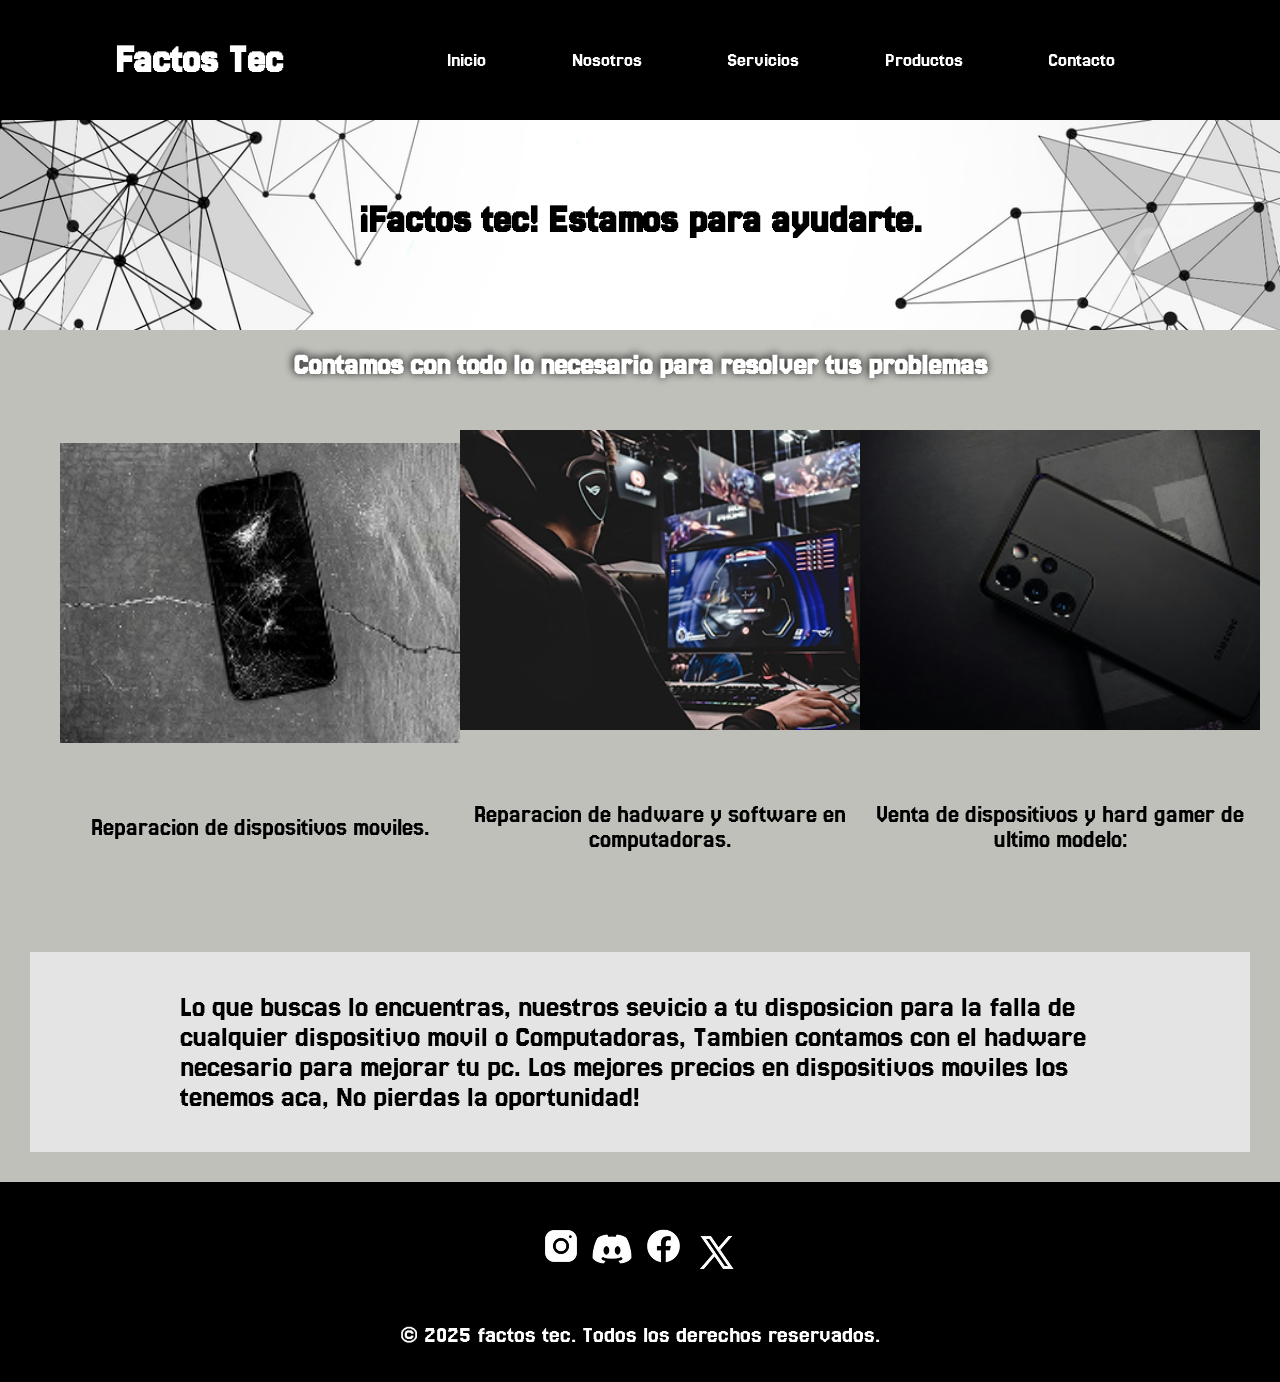
==== index.html @ e306a078 "Primer commit" ====
<!DOCTYPE html>
<html lang="en">

<head>
    <meta charset="UTF-8">
    <meta name="viewport" content="width=device-width, initial-scale=1.0">
    <title>Factos Tec</title>
    <link rel="stylesheet" href="./estilos-css/style.css">
</head>

<body>
    <header>
        <h1>Factos Tec</h1>
        <nav>
            <ul>
                <li><a href="index.html">Inicio</a></li>
                <li><a href="Paginas/nostros.html">Nosotros</a></li>
                <li><a href="Paginas/servicios.html">Servicios</a></li>
                <li><a href="Paginas/productos.html">Productos</a></li>
                <li><a href="Paginas/contacto.html">Contacto</a></li>
            </ul>
        </nav>
    </header>
    <main>
        <section class="banner">
            <h1 class="textoimagen">¡Factos tec! Estamos para ayudarte.</h1>
            <img src="contenido-multimedia/banner.jpg" alt="">
        </section>
        <div>
            <h2>Contamos con todo lo necesario para resolver tus problemas</h2>
        </div>
        <section>
            <div class="principal">
                <div>
                    <img class="imagenPrincipal" src="contenido-multimedia/celuroto1.png" alt="celular/roto">
                    <p> Reparacion de dispositivos moviles. </p>
                </div>
                <div>
                    <img class="imagenPrincipal" src="contenido-multimedia/mostrarpc.png" alt="una/computadora">
                    <p>Reparacion de hadware y software en computadoras.</p>
                </div>
                <div>
                    <img class="imagenPrincipal" src="contenido-multimedia/a51p.png" alt="un/celular">
                    <p> Venta de dispositivos y hard gamer de ultimo modelo:</p>
                </div>
            </div>
            <p class="descripcion">Lo que buscas lo encuentras, nuestros sevicio a tu disposicion para la falla de
                cualquier dispositivo movil o Computadoras, Tambien
                contamos con el hadware necesario para mejorar tu pc.
                Los mejores precios en dispositivos moviles los tenemos aca, No pierdas la oportunidad!</p>
        </section>
    </main>
    <footer>
        <div class="container-footer">
            <div class="section-footer-two">
                <div><img src="contenido-multimedia/instagram.png" alt="instagram"></div>
                <div><img src="contenido-multimedia/discord.png" alt="discord"></div>
                <div><img src="contenido-multimedia/facebook.png" alt="facebook"></div>
                <div><img src="contenido-multimedia/x.png" alt="x"></div>

            </div>
            <div class="section-footer">
                <span class="piedepagina">© 2025 factos tec. Todos los derechos reservados.</span>
            </div>
        </div>
    </footer>
</body>

</html>
---- estilos-css/style.css ----
/* FUENTE DE LETRAS */

@import url('https://fonts.googleapis.com/css2?family=Jersey+25&display=swap');



/* CAMBIOS GENERALES*/

* {
    margin: 0;
    padding: 0;
    box-sizing: border-box;
}



html {
    font-size: 62.5%;
    font-family: "Jersey 25", serif;
}


/* HEADER*/



header {
    background-color: black;
    display: flex;
    flex-direction: row;
    justify-content: space-evenly;
    align-items: center;

}

nav {
    width: 60%;
    padding: 50px;

}

header ul {
    list-style-type: none;
    display: flex;
    justify-content: space-between;
    align-content: center;
    height: 100%;
}


header a {
    color: white;
    text-decoration: none;
    font-size: 2.0rem;
}

/**nosotros.html**/






/**productos.html**/
.ventacel {
    padding: 30px;
    display: flex;
    justify-content: space-around;
}

.ventapc {
    padding: 30px;
    display: flex;
    justify-content: space-around;
}


/**servicios.html**/

.cajacel {
    width: 300px;
    height: 200px;
    background-color: aqua;
    text-align: center;

}

.cajapc {
    width: 300px;
    height: 200px;
    background-color: aquamarine;
    text-align: center;
}


.imagenserv {
    width: 550px;
    padding: 60px;

}

.imgcel {
    width: 100%;
    height: calc(50% - .5rem);
    object-fit: cover;
}


.textoimagen {
    color: black;
}

.banner {
    text-align: center;
    background-image: url(../contenido-multimedia/bannerfacha.jpg);
    background-size: cover;
    background-position: top;
    background-repeat: no-repeat;
    padding: 80px 0;
}

.principal {
    display: flex;
    justify-content: space-evenly;
    align-items: center;
    text-align: center;
    margin: 30px;
    padding: 0px 30px;

}

.imagenPrincipal {
    width: 40rem;
    height: 30rem;
    object-fit: cover;
}

.descripcion {
    font-size: 3.0rem;
    display: flex;
    margin: 0px 30px;
    padding: 40px 150px;
    background-color: #e4e4e4;
    margin-bottom: 30px;
}

h1 {
    color: white;
    font-size: 4.0rem;
}

h2 {
    color: white;
    font-size: 3.0rem;
    display: flex;
    flex-direction: row;
    justify-content: center;
    padding: 20px 0;
    text-shadow: -1px -1px 9px #000000;

}

h3 {
    font-size: 3.0rem;
}


ul {
    list-style: none;
}

p {
    font-size: 2.5rem;
    padding: 70px 0;
}

/*main*/

body {
    background-color: #bfc0ba;

}

.listaservicios {
    font-size: 1.8rem;

    display: flex;
    gap: 4rem;
    justify-content: center;
    align-items: start;
    flex-direction: column;
}

.centro {
    font-size: 3.2rem;
    text-align: center;
}

.productosventa {
    font-size: 2.0rem;
}

/*footer*/

footer {
    background-color: black;

}

.container-footer {
    width: 100%;
    height: 20rem;
    display: flex;
    flex-direction: column;
    justify-content: flex-end;
    align-items: center;
    gap: 1rem;
}

.section-footer {
    width: 100%;
    height: 10rem;
    color: white;
    display: flex;
    justify-content: center;
    align-items: center;
}

.section-footer-two {
    width: 100%;
    height: 10rem;
    display: flex;
    flex-direction: row;
    justify-content: center;
    align-items: end;
    gap: 1rem;
}

footer p {
    color: white;
}

.piedepagina {
    font-size: 24px;
}

.container-main {
    width: 100%;
    height: 70rem;
    display: flex;
    flex-direction: row;
    gap: 2rem;
    padding-bottom: 2rem;
}

.section-1 {
    width: 33%;
    background-color: #fff;
    margin: 2rem;
    height: calc(100% - 4rem);
    display: flex;
    justify-content: center;
    align-items: center;
}

.section-2 {
    width: 33%;
    height: 100%;
    display: flex;
    flex-direction: column;
    gap: 1rem;
}

.section-3 {
    width: 33%;
    background-color: #fff;
    margin: 2rem;
    height: calc(100% - 4rem);
    display: flex;
    justify-content: center;
    align-items: center;
}

.parrafo-service {
    width: 80%;
    height: 80%;
    display: flex;
    gap: 2rem;
    flex-direction: column;
}

.section-nos1 {
    width: 40%;
    height: 100%;
    background-color: white;
    margin-left: 4rem;
}

.section-nos2 {
    width: 60%;
    height: 100%;
    display: flex;
    justify-content: center;
    align-items: center;
}

.text-span {
    padding: 2rem;
    width: 100%;
    height: 100%;
    font-size: 24px;
    display: flex;
    flex-direction: column;
    gap: 4rem;
    justify-content: center;
}

.imgProduct {
    width: 23rem;
    height: 19rem;
    object-fit: cover;
}

.section-contact {
    width: 50%;
    height: 100%;
    display: flex;
    flex-direction: column;
    justify-content: start;
    align-items: center;
    gap: 3rem;
}

.text-contact {
    width: 80%;
    height: 30%;
    background-color: #fff;
    display: flex;
    justify-content: center;
    align-items: center;
    padding: 4rem !important;
    font-size: 24px;
}

.container-icons {    
    width: 80%;
    height: 70%;
    display: flex;
    flex-direction: column;
    gap: 1rem;
}

.contact-info {
    width: 100%;
    display: flex;
    flex-direction: row;
    gap: 2rem;
    justify-content: start;
    align-items: center;
}
.iconsContact {
    width: 10rem;
    height: 10rem;
}

.container-form {
    width: 100%;
    max-width: 600px;
    margin: auto;
    padding: 2rem;
    background-color: #ffffff;
    box-shadow: 0 4px 12px rgba(0, 0, 0, 0.1);
    border-radius: 12px;
    font-family: 'Segoe UI', sans-serif;
    font-size: 24px;
    padding-top: 3rem;
    text-align: center;
    gap: 3rem;
    display: flex;
    flex-direction: column;
}

.form {
    display: flex;
    flex-direction: column;
    gap: 1.5rem;
}

.inputs {
    display: flex;
    flex-direction: column;
}

label {
    font-size: 16px;
    font-weight: 600;
    margin-bottom: 0.5rem;
}

input,
textarea {
    padding: 0.8rem 1rem;
    border: 1px solid #ccc;
    border-radius: 8px;
    font-size: 16px;
    transition: border-color 0.3s;
}

input:focus,
textarea:focus {
    border-color: #000;
    outline: none;
}

button {
    padding: 0.8rem;
    font-size: 16px;
    background-color: #000;
    color: white;
    border: none;
    border-radius: 8px;
    cursor: pointer;
    transition: background-color 0.3s ease;
}

button:hover {
    background-color: #FFF;
    color: #000;
    border: 1px solid black;
}
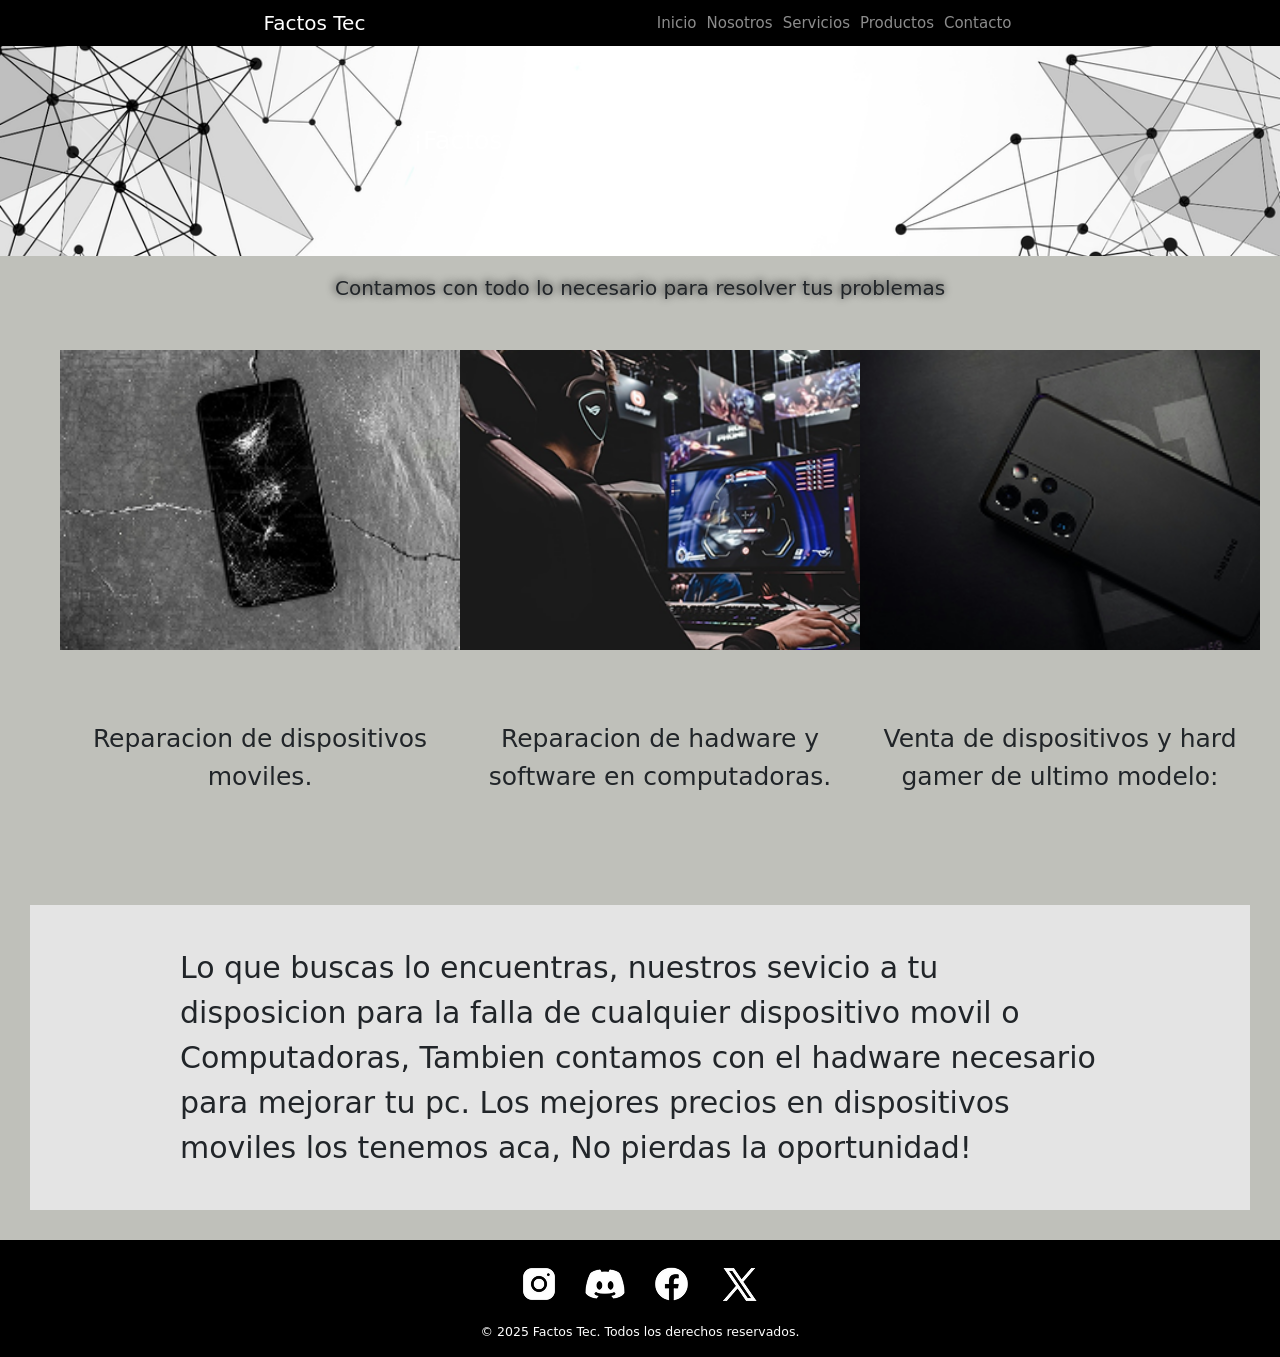
==== commit 309392f2: "agrego boostrap y adapto diseño a mobile." ====
--- a/index.html
+++ b/index.html
@@ -1,69 +1,157 @@
 <!DOCTYPE html>
 <html lang="en">
+  <head>
+    <meta charset="UTF-8" />
+    <meta name="viewport" content="width=device-width, initial-scale=1.0" />
+    <title>Factos Tec</title>
+    <link rel="stylesheet" href="./estilos-css/style.css" />
+    <link
+      href="https://cdn.jsdelivr.net/npm/bootstrap@5.3.3/dist/css/bootstrap.min.css"
+      rel="stylesheet"
+    />
+  </head>
 
-<head>
-    <meta charset="UTF-8">
-    <meta name="viewport" content="width=device-width, initial-scale=1.0">
-    <title>Factos Tec</title>
-    <link rel="stylesheet" href="./estilos-css/style.css">
-</head>
-
-<body>
+  <body>
     <header>
-        <h1>Factos Tec</h1>
-        <nav>
-            <ul>
-                <li><a href="index.html">Inicio</a></li>
-                <li><a href="Paginas/nostros.html">Nosotros</a></li>
-                <li><a href="Paginas/servicios.html">Servicios</a></li>
-                <li><a href="Paginas/productos.html">Productos</a></li>
-                <li><a href="Paginas/contacto.html">Contacto</a></li>
+      <nav class="navbar navbar-expand-lg navbar-dark bg-black">
+        <div class="container-fluid">
+          <a class="navbar-brand fs-2 custom-font" href="#">Factos Tec</a>
+          <button
+            class="navbar-toggler"
+            type="button"
+            data-bs-toggle="collapse"
+            data-bs-target="#navbarNav"
+          >
+            <span class="navbar-toggler-icon"></span>
+          </button>
+          <div
+            class="collapse navbar-collapse justify-content-end"
+            id="navbarNav"
+          >
+            <ul class="navbar-nav">
+              <li class="nav-item">
+                <a class="nav-link fs-4 custom-font" href="../index.html"
+                  >Inicio</a
+                >
+              </li>
+              <li class="nav-item">
+                <a
+                  class="nav-link fs-4 custom-font"
+                  href="./Paginas/nostros.html"
+                  >Nosotros</a
+                >
+              </li>
+              <li class="nav-item">
+                <a
+                  class="nav-link fs-4 custom-font"
+                  href="./Paginas/servicios.html"
+                  >Servicios</a
+                >
+              </li>
+              <li class="nav-item">
+                <a
+                  class="nav-link fs-4 custom-font"
+                  href="./Paginas/productos.html"
+                  >Productos</a
+                >
+              </li>
+              <li class="nav-item">
+                <a
+                  class="nav-link fs-4 custom-font"
+                  href="./Paginas/contacto.html"
+                  >Contacto</a
+                >
+              </li>
             </ul>
-        </nav>
+          </div>
+        </div>
+      </nav>
     </header>
     <main>
-        <section class="banner">
-            <h1 class="textoimagen">¡Factos tec! Estamos para ayudarte.</h1>
-            <img src="contenido-multimedia/banner.jpg" alt="">
-        </section>
-        <div>
-            <h2>Contamos con todo lo necesario para resolver tus problemas</h2>
+      <section class="banner">
+        <h1 class="textoimagen">¡Factos tec! Estamos para ayudarte.</h1>
+        <img src="contenido-multimedia/banner.jpg" alt="" />
+      </section>
+      <div>
+        <h2>Contamos con todo lo necesario para resolver tus problemas</h2>
+      </div>
+      <section>
+        <div class="principal">
+          <div>
+            <img
+              class="imagenPrincipal"
+              src="contenido-multimedia/celuroto1.png"
+              alt="celular/roto"
+            />
+            <p>Reparacion de dispositivos moviles.</p>
+          </div>
+          <div>
+            <img
+              class="imagenPrincipal"
+              src="contenido-multimedia/mostrarpc.png"
+              alt="una/computadora"
+            />
+            <p>Reparacion de hadware y software en computadoras.</p>
+          </div>
+          <div>
+            <img
+              class="imagenPrincipal"
+              src="contenido-multimedia/a51p.png"
+              alt="un/celular"
+            />
+            <p>Venta de dispositivos y hard gamer de ultimo modelo:</p>
+          </div>
         </div>
-        <section>
-            <div class="principal">
-                <div>
-                    <img class="imagenPrincipal" src="contenido-multimedia/celuroto1.png" alt="celular/roto">
-                    <p> Reparacion de dispositivos moviles. </p>
-                </div>
-                <div>
-                    <img class="imagenPrincipal" src="contenido-multimedia/mostrarpc.png" alt="una/computadora">
-                    <p>Reparacion de hadware y software en computadoras.</p>
-                </div>
-                <div>
-                    <img class="imagenPrincipal" src="contenido-multimedia/a51p.png" alt="un/celular">
-                    <p> Venta de dispositivos y hard gamer de ultimo modelo:</p>
-                </div>
-            </div>
-            <p class="descripcion">Lo que buscas lo encuentras, nuestros sevicio a tu disposicion para la falla de
-                cualquier dispositivo movil o Computadoras, Tambien
-                contamos con el hadware necesario para mejorar tu pc.
-                Los mejores precios en dispositivos moviles los tenemos aca, No pierdas la oportunidad!</p>
-        </section>
+        <p class="descripcion">
+          Lo que buscas lo encuentras, nuestros sevicio a tu disposicion para la
+          falla de cualquier dispositivo movil o Computadoras, Tambien contamos
+          con el hadware necesario para mejorar tu pc. Los mejores precios en
+          dispositivos moviles los tenemos aca, No pierdas la oportunidad!
+        </p>
+      </section>
     </main>
-    <footer>
-        <div class="container-footer">
-            <div class="section-footer-two">
-                <div><img src="contenido-multimedia/instagram.png" alt="instagram"></div>
-                <div><img src="contenido-multimedia/discord.png" alt="discord"></div>
-                <div><img src="contenido-multimedia/facebook.png" alt="facebook"></div>
-                <div><img src="contenido-multimedia/x.png" alt="x"></div>
+    <footer class="bg-black text-white mt-5 py-4">
+      <div class="container text-center">
+        <div class="row justify-content-center align-items-center mb-3 gap-3">
+          <div class="col-auto">
+            <img
+              src="../contenido-multimedia/instagram.png"
+              alt="Instagram"
+              class="footer-icon"
+            />
+          </div>
+          <div class="col-auto">
+            <img
+              src="../contenido-multimedia/discord.png"
+              alt="Discord"
+              class="footer-icon"
+            />
+          </div>
+          <div class="col-auto">
+            <img
+              src="../contenido-multimedia/facebook.png"
+              alt="Facebook"
+              class="footer-icon"
+            />
+          </div>
+          <div class="col-auto">
+            <img
+              src="../contenido-multimedia/x.png"
+              alt="X"
+              class="footer-icon"
+            />
+          </div>
+        </div>
+        <div class="row">
+          <div class="col">
+            <span class="fs-5 custom-font"
+              >© 2025 Factos Tec. Todos los derechos reservados.</span
+            >
+          </div>
+        </div>
+      </div>
+    </footer>
 
-            </div>
-            <div class="section-footer">
-                <span class="piedepagina">© 2025 factos tec. Todos los derechos reservados.</span>
-            </div>
-        </div>
-    </footer>
-</body>
-
-</html>+    <script src="https://cdn.jsdelivr.net/npm/bootstrap@5.3.3/dist/js/bootstrap.bundle.min.js"></script>
+  </body>
+</html>
--- a/estilos-css/style.css
+++ b/estilos-css/style.css
@@ -1,430 +1,482 @@
 /* FUENTE DE LETRAS */
 
-@import url('https://fonts.googleapis.com/css2?family=Jersey+25&display=swap');
-
-
+@import url("https://fonts.googleapis.com/css2?family=Jersey+25&display=swap");
 
 /* CAMBIOS GENERALES*/
 
 * {
-    margin: 0;
-    padding: 0;
-    box-sizing: border-box;
-}
-
-
+  margin: 0;
+  padding: 0;
+  box-sizing: border-box;
+}
 
 html {
-    font-size: 62.5%;
-    font-family: "Jersey 25", serif;
-}
-
+  font-size: 62.5%;
+  font-family: "Jersey 25", serif;
+}
 
 /* HEADER*/
 
-
-
 header {
-    background-color: black;
-    display: flex;
-    flex-direction: row;
-    justify-content: space-evenly;
-    align-items: center;
-
+  background-color: black;
+  display: flex;
+  flex-direction: row;
+  justify-content: space-evenly;
+  align-items: center;
 }
 
 nav {
-    width: 60%;
-    padding: 50px;
-
+  width: 60%;
+  padding: 50px;
+}
+
+h1 {
+  color: white !important;
 }
 
 header ul {
-    list-style-type: none;
-    display: flex;
-    justify-content: space-between;
-    align-content: center;
-    height: 100%;
-}
-
+  list-style-type: none;
+  display: flex;
+  justify-content: space-between;
+  align-content: center;
+  height: 100%;
+}
+
+ul {
+  padding-left: 0 !important;
+}
 
 header a {
-    color: white;
-    text-decoration: none;
-    font-size: 2.0rem;
+  color: white;
+  text-decoration: none;
+  font-size: 2rem;
 }
 
 /**nosotros.html**/
-
-
-
-
-
 
 /**productos.html**/
 .ventacel {
-    padding: 30px;
-    display: flex;
-    justify-content: space-around;
+  padding: 30px;
+  display: flex;
+  justify-content: space-around;
 }
 
 .ventapc {
-    padding: 30px;
-    display: flex;
-    justify-content: space-around;
-}
-
+  padding: 30px;
+  display: flex;
+  justify-content: space-around;
+}
 
 /**servicios.html**/
 
 .cajacel {
-    width: 300px;
-    height: 200px;
-    background-color: aqua;
-    text-align: center;
-
+  width: 300px;
+  height: 200px;
+  text-align: center;
 }
 
 .cajapc {
-    width: 300px;
-    height: 200px;
-    background-color: aquamarine;
-    text-align: center;
-}
-
+  width: 300px;
+  height: 200px;
+  background-color: aquamarine;
+  text-align: center;
+}
 
 .imagenserv {
-    width: 550px;
-    padding: 60px;
-
+  width: 550px;
+  padding: 60px;
 }
 
 .imgcel {
-    width: 100%;
-    height: calc(50% - .5rem);
-    object-fit: cover;
-}
-
+  width: 100%;
+  height: calc(50% - 0.5rem);
+  object-fit: cover;
+}
 
 .textoimagen {
-    color: black;
+  color: black;
 }
 
 .banner {
-    text-align: center;
-    background-image: url(../contenido-multimedia/bannerfacha.jpg);
-    background-size: cover;
-    background-position: top;
-    background-repeat: no-repeat;
-    padding: 80px 0;
+  text-align: center;
+  background-image: url(../contenido-multimedia/bannerfacha.jpg);
+  background-size: cover;
+  background-position: top;
+  background-repeat: no-repeat;
+  padding: 80px 0;
 }
 
 .principal {
-    display: flex;
-    justify-content: space-evenly;
-    align-items: center;
-    text-align: center;
-    margin: 30px;
-    padding: 0px 30px;
-
+  display: flex;
+  justify-content: space-evenly;
+  align-items: center;
+  text-align: center;
+  margin: 30px;
+  padding: 0px 30px;
 }
 
 .imagenPrincipal {
-    width: 40rem;
-    height: 30rem;
-    object-fit: cover;
+  width: 40rem;
+  height: 30rem;
+  object-fit: cover;
 }
 
 .descripcion {
-    font-size: 3.0rem;
-    display: flex;
-    margin: 0px 30px;
-    padding: 40px 150px;
-    background-color: #e4e4e4;
-    margin-bottom: 30px;
+  font-size: 3rem;
+  display: flex;
+  margin: 0px 30px;
+  padding: 40px 150px;
+  background-color: #e4e4e4;
+  margin-bottom: 30px;
 }
 
 h1 {
-    color: white;
-    font-size: 4.0rem;
+  color: white;
+  font-size: 4rem;
 }
 
 h2 {
-    color: white;
-    font-size: 3.0rem;
-    display: flex;
-    flex-direction: row;
-    justify-content: center;
-    padding: 20px 0;
-    text-shadow: -1px -1px 9px #000000;
-
+  color: white;
+  font-size: 3rem;
+  display: flex;
+  flex-direction: row;
+  justify-content: center;
+  padding: 20px 0;
+  text-shadow: -1px -1px 9px #000000;
 }
 
 h3 {
-    font-size: 3.0rem;
-}
-
+  font-size: 3rem;
+}
 
 ul {
-    list-style: none;
+  list-style: none;
 }
 
 p {
-    font-size: 2.5rem;
-    padding: 70px 0;
+  font-size: 2.5rem;
+  padding: 70px 0;
 }
 
 /*main*/
 
 body {
-    background-color: #bfc0ba;
-
+  background-color: #bfc0ba !important;
 }
 
 .listaservicios {
-    font-size: 1.8rem;
-
-    display: flex;
-    gap: 4rem;
-    justify-content: center;
-    align-items: start;
+  font-size: 1.8rem;
+
+  display: flex;
+  gap: 4rem;
+  justify-content: center;
+  align-items: start;
+  flex-direction: column;
+}
+
+.centro {
+  font-size: 3.2rem;
+  text-align: center;
+}
+
+.productosventa {
+  font-size: 2rem;
+}
+
+/*footer*/
+
+footer {
+  background-color: black;
+}
+
+.container-footer {
+  width: 100%;
+  height: 20rem;
+  display: flex;
+  flex-direction: column;
+  justify-content: flex-end;
+  align-items: center;
+  gap: 1rem;
+}
+
+.section-footer {
+  width: 100%;
+  height: 10rem;
+  color: white;
+  display: flex;
+  justify-content: center;
+  align-items: center;
+}
+
+.section-footer-two {
+  width: 100%;
+  height: 10rem;
+  display: flex;
+  flex-direction: row;
+  justify-content: center;
+  align-items: end;
+  gap: 1rem;
+}
+
+footer p {
+  color: white;
+}
+
+.piedepagina {
+  font-size: 24px;
+}
+
+.container-main {
+  width: 100%;
+  height: 70rem;
+  display: flex;
+  flex-direction: row;
+  gap: 2rem;
+  padding-bottom: 2rem;
+}
+
+.section-1 {
+  width: 33%;
+  background-color: #fff;
+  margin: 2rem;
+  height: calc(100% - 4rem);
+  display: flex;
+  justify-content: center;
+  align-items: center;
+}
+
+.section-2 {
+  width: 33%;
+  height: 100%;
+  display: flex;
+  flex-direction: column;
+  gap: 1rem;
+}
+
+.section-3 {
+  width: 33%;
+  background-color: #fff;
+  margin: 2rem;
+  height: calc(100% - 4rem);
+  display: flex;
+  justify-content: center;
+  align-items: center;
+}
+
+.parrafo-service {
+  width: 80%;
+  height: 80%;
+  display: flex;
+  gap: 2rem;
+  flex-direction: column;
+}
+
+.section-nos1 {
+  width: 40%;
+  height: 100%;
+  background-color: white;
+  margin-left: 4rem;
+}
+
+.section-nos2 {
+  width: 60%;
+  height: 100%;
+  display: flex;
+  justify-content: center;
+  align-items: center;
+}
+
+.text-span {
+  padding: 2rem;
+  width: 100%;
+  height: 100%;
+  font-size: 24px;
+  display: flex;
+  flex-direction: column;
+  gap: 4rem;
+  justify-content: center;
+}
+
+.imgProduct {
+  width: 23rem;
+  height: 19rem;
+  object-fit: cover;
+}
+
+.section-contact {
+  width: 50%;
+  height: 100%;
+  display: flex;
+  flex-direction: column;
+  justify-content: start;
+  align-items: center;
+  gap: 3rem;
+}
+
+.text-contact {
+  width: 80%;
+  height: 30%;
+  background-color: #fff;
+  display: flex;
+  justify-content: center;
+  align-items: center;
+  padding: 4rem !important;
+  font-size: 24px;
+}
+
+.container-icons {
+  width: 80%;
+  height: 70%;
+  display: flex;
+  flex-direction: column;
+  gap: 1rem;
+}
+
+.contact-info {
+  width: 100%;
+  display: flex;
+  flex-direction: row;
+  gap: 2rem;
+  justify-content: start;
+  align-items: center;
+}
+.iconsContact {
+  width: 10rem;
+  height: 10rem;
+}
+
+.container-form {
+  width: 100%;
+  max-width: 600px;
+  margin: auto;
+  padding: 2rem;
+  background-color: #ffffff;
+  box-shadow: 0 4px 12px rgba(0, 0, 0, 0.1);
+  border-radius: 12px;
+  font-family: "Segoe UI", sans-serif;
+  font-size: 24px;
+  padding-top: 3rem;
+  text-align: center;
+  gap: 3rem;
+  display: flex;
+  flex-direction: column;
+}
+
+.form {
+  display: flex;
+  flex-direction: column;
+  gap: 1.5rem;
+}
+
+.inputs {
+  display: flex;
+  flex-direction: column;
+}
+
+label {
+  font-size: 16px;
+  font-weight: 600;
+  margin-bottom: 0.5rem;
+}
+
+input,
+textarea {
+  padding: 0.8rem 1rem;
+  border: 1px solid #ccc;
+  border-radius: 8px;
+  font-size: 16px;
+  transition: border-color 0.3s;
+}
+
+input:focus,
+textarea:focus {
+  border-color: #000;
+  outline: none;
+}
+
+button {
+  padding: 0.8rem;
+  font-size: 16px;
+  background-color: #000;
+  color: white;
+  border: none;
+  border-radius: 8px;
+  cursor: pointer;
+  transition: background-color 0.3s ease;
+}
+
+button:hover {
+  background-color: #fff;
+  color: #000;
+  border: 1px solid black;
+}
+
+@media screen and (max-width: 768px) {
+  header {
+    padding-top: 1rem;
     flex-direction: column;
-}
-
-.centro {
-    font-size: 3.2rem;
-    text-align: center;
-}
-
-.productosventa {
-    font-size: 2.0rem;
-}
-
-/*footer*/
-
-footer {
-    background-color: black;
-
-}
-
-.container-footer {
-    width: 100%;
-    height: 20rem;
-    display: flex;
-    flex-direction: column;
-    justify-content: flex-end;
-    align-items: center;
-    gap: 1rem;
-}
-
-.section-footer {
-    width: 100%;
-    height: 10rem;
-    color: white;
-    display: flex;
-    justify-content: center;
-    align-items: center;
-}
-
-.section-footer-two {
-    width: 100%;
-    height: 10rem;
-    display: flex;
-    flex-direction: row;
-    justify-content: center;
-    align-items: end;
-    gap: 1rem;
-}
-
-footer p {
-    color: white;
-}
-
-.piedepagina {
-    font-size: 24px;
-}
-
-.container-main {
-    width: 100%;
-    height: 70rem;
-    display: flex;
-    flex-direction: row;
-    gap: 2rem;
-    padding-bottom: 2rem;
-}
-
-.section-1 {
-    width: 33%;
-    background-color: #fff;
-    margin: 2rem;
-    height: calc(100% - 4rem);
-    display: flex;
-    justify-content: center;
-    align-items: center;
-}
-
-.section-2 {
-    width: 33%;
-    height: 100%;
-    display: flex;
+  }
+
+  header ul {
     flex-direction: column;
     gap: 1rem;
-}
-
-.section-3 {
-    width: 33%;
-    background-color: #fff;
-    margin: 2rem;
-    height: calc(100% - 4rem);
-    display: flex;
-    justify-content: center;
     align-items: center;
-}
-
-.parrafo-service {
+  }
+
+  nav {
+    padding: 25px;
+  }
+
+  h2 {
+    text-align: center;
+    padding-bottom: 0;
+  }
+
+  .principal {
+    flex-direction: column;
+  }
+
+  p {
+    padding: 37px 30px;
+  }
+
+  .descripcion {
+    padding: 10px;
+  }
+
+  .piedepagina {
+    padding: 1rem;
+  }
+
+  .section-footer {
+    text-align: center;
+  }
+
+  .centro {
+    padding-bottom: 2rem;
+  }
+
+  .container-main {
+    flex-direction: column;
+  }
+
+  .section-nos1 {
     width: 80%;
-    height: 80%;
-    display: flex;
+  }
+
+  .section-nos2 {
+    width: 100%;
+    height: 35%;
+  }
+
+  .section-nos2 img {
+    width: 100%;
+  }
+  .text-span {
     gap: 2rem;
-    flex-direction: column;
-}
-
-.section-nos1 {
-    width: 40%;
-    height: 100%;
-    background-color: white;
-    margin-left: 4rem;
-}
-
-.section-nos2 {
-    width: 60%;
-    height: 100%;
-    display: flex;
-    justify-content: center;
-    align-items: center;
-}
-
-.text-span {
-    padding: 2rem;
-    width: 100%;
-    height: 100%;
-    font-size: 24px;
-    display: flex;
-    flex-direction: column;
-    gap: 4rem;
-    justify-content: center;
-}
-
-.imgProduct {
-    width: 23rem;
-    height: 19rem;
-    object-fit: cover;
-}
-
-.section-contact {
-    width: 50%;
-    height: 100%;
-    display: flex;
-    flex-direction: column;
-    justify-content: start;
-    align-items: center;
-    gap: 3rem;
-}
-
-.text-contact {
-    width: 80%;
-    height: 30%;
-    background-color: #fff;
-    display: flex;
-    justify-content: center;
-    align-items: center;
-    padding: 4rem !important;
-    font-size: 24px;
-}
-
-.container-icons {    
-    width: 80%;
-    height: 70%;
-    display: flex;
-    flex-direction: column;
-    gap: 1rem;
-}
-
-.contact-info {
-    width: 100%;
-    display: flex;
-    flex-direction: row;
-    gap: 2rem;
-    justify-content: start;
-    align-items: center;
-}
-.iconsContact {
-    width: 10rem;
-    height: 10rem;
-}
-
-.container-form {
-    width: 100%;
-    max-width: 600px;
-    margin: auto;
-    padding: 2rem;
-    background-color: #ffffff;
-    box-shadow: 0 4px 12px rgba(0, 0, 0, 0.1);
-    border-radius: 12px;
-    font-family: 'Segoe UI', sans-serif;
-    font-size: 24px;
-    padding-top: 3rem;
-    text-align: center;
-    gap: 3rem;
-    display: flex;
-    flex-direction: column;
-}
-
-.form {
-    display: flex;
-    flex-direction: column;
-    gap: 1.5rem;
-}
-
-.inputs {
-    display: flex;
-    flex-direction: column;
-}
-
-label {
-    font-size: 16px;
-    font-weight: 600;
-    margin-bottom: 0.5rem;
-}
-
-input,
-textarea {
-    padding: 0.8rem 1rem;
-    border: 1px solid #ccc;
-    border-radius: 8px;
-    font-size: 16px;
-    transition: border-color 0.3s;
-}
-
-input:focus,
-textarea:focus {
-    border-color: #000;
-    outline: none;
-}
-
-button {
-    padding: 0.8rem;
-    font-size: 16px;
-    background-color: #000;
-    color: white;
-    border: none;
-    border-radius: 8px;
-    cursor: pointer;
-    transition: background-color 0.3s ease;
-}
-
-button:hover {
-    background-color: #FFF;
-    color: #000;
-    border: 1px solid black;
-}
+  }
+
+  .container-main {
+    height: 141rem;
+  }
+}
